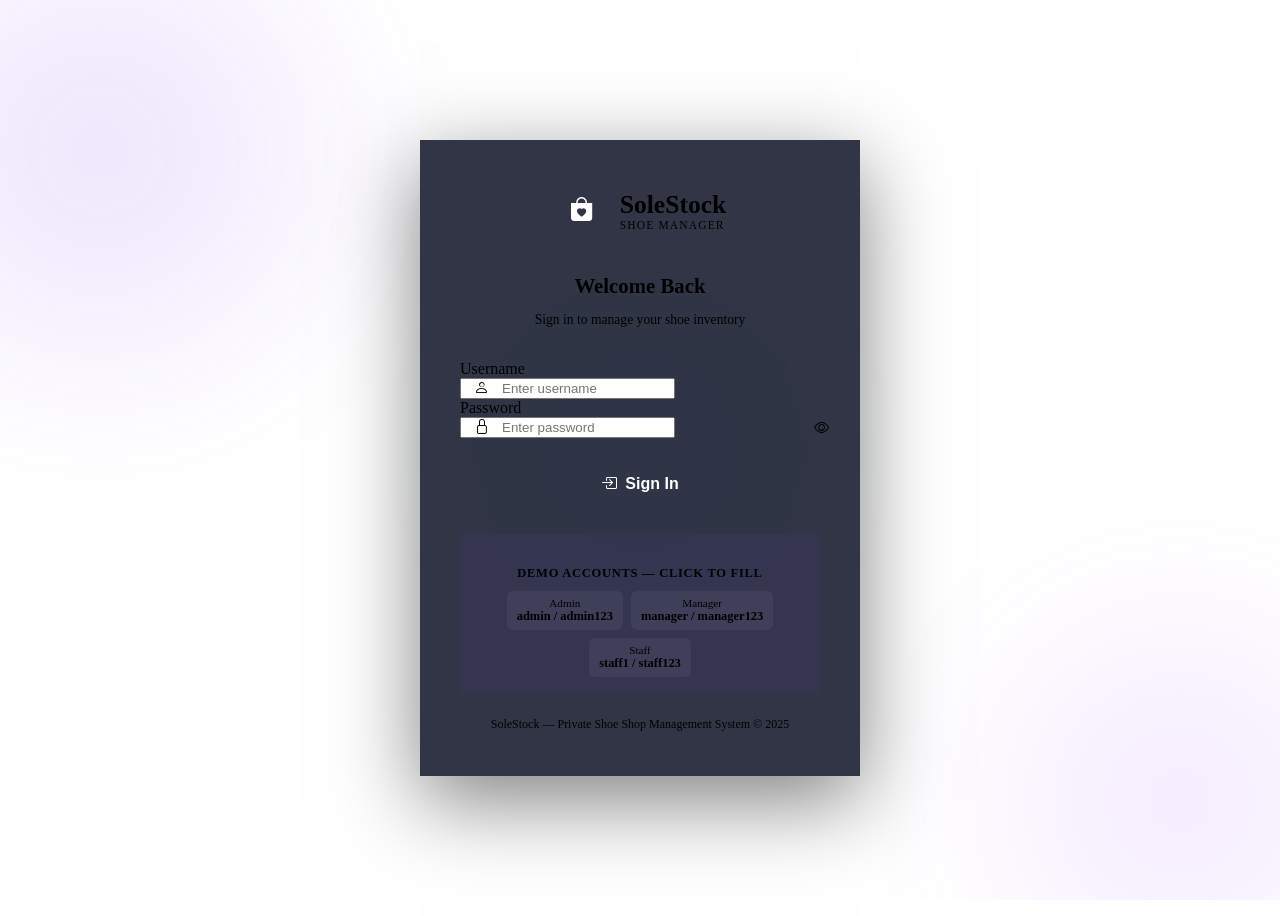
==== index.html @ f66cdd37 "Add files via upload" ====
<!DOCTYPE html>
<html lang="en">
<head>
  <meta charset="UTF-8">
  <meta name="viewport" content="width=device-width,initial-scale=1">
  <title>SoleStock — Login</title>
  <meta name="description" content="Secure login to SoleStock shoe shop stock management system">
  <link rel="stylesheet" href="https://cdn.jsdelivr.net/npm/bootstrap-icons@1.11.3/font/bootstrap-icons.min.css">
  <link rel="stylesheet" href="css/main.css">
  <style>
    body { display:flex; align-items:center; justify-content:center; min-height:100vh; background:var(--bg-deep); overflow:hidden; }

    /* Animated background */
    .bg-orbs { position:fixed; inset:0; pointer-events:none; overflow:hidden; z-index:0; }
    .orb {
      position:absolute; border-radius:50%; filter:blur(80px); opacity:0.15; animation:orbFloat 10s ease-in-out infinite;
    }
    .orb-1 { width:500px;height:500px; background:radial-gradient(circle,#7c3aed,transparent); top:-100px; left:-150px; animation-delay:0s; }
    .orb-2 { width:400px;height:400px; background:radial-gradient(circle,#a855f7,transparent); bottom:-100px; right:-100px; animation-delay:-5s; }
    .orb-3 { width:300px;height:300px; background:radial-gradient(circle,#06b6d4,transparent); top:50%; left:50%; transform:translate(-50%,-50%); animation-delay:-3s; }

    @keyframes orbFloat {
      0%,100% { transform:translate(0,0) scale(1); }
      50%      { transform:translate(20px,30px) scale(1.05); }
    }

    .orb-1 { animation-name:orbFloat1; }
    @keyframes orbFloat1 {
      0%,100% { transform:translate(0,0); }
      33%     { transform:translate(30px,-20px); }
      66%     { transform:translate(-20px,30px); }
    }

    /* Login Card */
    .login-wrapper { position:relative; z-index:1; width:100%; max-width:440px; padding:20px; }

    .login-card {
      background:rgba(13,18,38,0.85);
      backdrop-filter:blur(30px);
      border:1px solid var(--border);
      border-radius:var(--radius-xl);
      padding:44px 40px;
      box-shadow:0 24px 80px rgba(0,0,0,0.5), 0 0 0 1px rgba(255,255,255,0.04);
      animation:cardIn 0.5s cubic-bezier(0.34,1.56,0.64,1);
    }

    @keyframes cardIn {
      from { transform:translateY(30px); opacity:0; }
      to   { transform:translateY(0);    opacity:1; }
    }

    .login-logo {
      display:flex; align-items:center; justify-content:center; gap:12px; margin-bottom:36px;
    }

    .login-logo-icon {
      width:54px; height:54px;
      border-radius:var(--radius-lg);
      background:var(--gradient);
      display:flex; align-items:center; justify-content:center;
      font-size:1.5rem; color:white;
      box-shadow:var(--shadow-accent), 0 0 30px rgba(124,58,237,0.3);
    }

    .login-logo-text .name { font-size:1.6rem; font-weight:800; color:var(--text-primary); line-height:1.1; }
    .login-logo-text .sub  { font-size:0.72rem; color:var(--text-muted); text-transform:uppercase; letter-spacing:0.1em; }

    .login-card h1 { font-size:1.3rem; font-weight:700; color:var(--text-primary); text-align:center; margin-bottom:6px; }
    .login-card .tagline { font-size:0.85rem; color:var(--text-muted); text-align:center; margin-bottom:32px; }

    .input-wrap { position:relative; }
    .input-wrap i {
      position:absolute; left:14px; top:50%; transform:translateY(-50%);
      color:var(--text-muted); font-size:0.95rem; pointer-events:none;
    }
    .input-wrap input { padding-left:40px; }

    .pw-toggle {
      position:absolute; right:12px; top:50%; transform:translateY(-50%);
      background:none; border:none; color:var(--text-muted); cursor:pointer;
      font-size:0.95rem; padding:4px; transition:var(--transition);
    }
    .pw-toggle:hover { color:var(--text-secondary); }

    .login-btn {
      width:100%; padding:13px;
      background:var(--gradient);
      color:white; border:none; border-radius:var(--radius-sm);
      font-size:1rem; font-weight:700; font-family:'Outfit',sans-serif;
      cursor:pointer; transition:var(--transition);
      box-shadow:var(--shadow-accent);
      display:flex; align-items:center; justify-content:center; gap:8px;
    }
    .login-btn:hover { transform:translateY(-2px); box-shadow:0 8px 30px rgba(124,58,237,0.5); }
    .login-btn:active { transform:translateY(0); }
    .login-btn:disabled { opacity:0.6; pointer-events:none; }

    .login-error {
      background:var(--danger-bg); border:1px solid var(--danger-border);
      border-radius:var(--radius-sm); padding:12px 14px;
      font-size:0.85rem; color:var(--danger);
      display:flex; align-items:center; gap:8px;
      margin-bottom:18px; display:none;
    }

    .demo-credentials {
      margin-top:28px; padding:16px;
      background:rgba(124,58,237,0.06); border:1px solid var(--border-accent);
      border-radius:var(--radius-sm); text-align:center;
    }
    .demo-credentials h4 { font-size:0.78rem; color:var(--text-muted); text-transform:uppercase; letter-spacing:0.06em; margin-bottom:10px; }
    .demo-cred-row {
      display:flex; gap:8px; flex-wrap:wrap; justify-content:center;
    }
    .demo-cred {
      background:rgba(255,255,255,0.05); border:1px solid var(--border); border-radius:6px;
      padding:6px 10px; cursor:pointer; transition:var(--transition);
    }
    .demo-cred:hover { background:var(--accent-glow); border-color:var(--border-accent); }
    .demo-cred .dc-role { font-size:0.7rem; color:var(--text-muted); display:block; }
    .demo-cred .dc-creds { font-size:0.78rem; color:var(--accent-light); font-weight:600; display:block; }

    .login-footer { text-align:center; margin-top:24px; font-size:0.75rem; color:var(--text-muted); }
    .login-footer span { color:var(--accent-light); }
  </style>
</head>
<body>
  <div class="bg-orbs">
    <div class="orb orb-1"></div>
    <div class="orb orb-2"></div>
    <div class="orb orb-3"></div>
  </div>

  <div class="login-wrapper">
    <div class="login-card">
      <div class="login-logo">
        <div class="login-logo-icon"><i class="bi bi-bag-heart-fill"></i></div>
        <div class="login-logo-text">
          <div class="name">SoleStock</div>
          <div class="sub">Shoe Manager</div>
        </div>
      </div>

      <h1>Welcome Back</h1>
      <p class="tagline">Sign in to manage your shoe inventory</p>

      <div class="login-error" id="loginError">
        <i class="bi bi-exclamation-circle"></i>
        <span id="loginErrorMsg">Invalid username or password.</span>
      </div>

      <form id="loginForm" onsubmit="handleLogin(event)">
        <div class="form-group">
          <label class="form-label">Username</label>
          <div class="input-wrap">
            <i class="bi bi-person"></i>
            <input type="text" id="username" class="form-control" placeholder="Enter username" required autocomplete="username">
          </div>
        </div>
        <div class="form-group" style="margin-bottom:24px;">
          <label class="form-label">Password</label>
          <div class="input-wrap">
            <i class="bi bi-lock"></i>
            <input type="password" id="password" class="form-control" placeholder="Enter password" required autocomplete="current-password">
            <button type="button" class="pw-toggle" onclick="togglePw()" id="pwToggle">
              <i class="bi bi-eye" id="pwEye"></i>
            </button>
          </div>
        </div>
        <button type="submit" class="login-btn" id="loginBtn">
          <i class="bi bi-box-arrow-in-right"></i> Sign In
        </button>
      </form>

      <div class="demo-credentials">
        <h4>Demo Accounts — Click to Fill</h4>
        <div class="demo-cred-row">
          <div class="demo-cred" onclick="fillCreds('admin','admin123')">
            <span class="dc-role">Admin</span>
            <span class="dc-creds">admin / admin123</span>
          </div>
          <div class="demo-cred" onclick="fillCreds('manager','manager123')">
            <span class="dc-role">Manager</span>
            <span class="dc-creds">manager / manager123</span>
          </div>
          <div class="demo-cred" onclick="fillCreds('staff1','staff123')">
            <span class="dc-role">Staff</span>
            <span class="dc-creds">staff1 / staff123</span>
          </div>
        </div>
      </div>

      <div class="login-footer">
        <span>SoleStock</span> &mdash; Private Shoe Shop Management System &copy; 2025
      </div>
    </div>
  </div>

  <script src="js/db.js"></script>
  <script src="js/auth.js"></script>
  <script>
    // Redirect if already logged in
    if (Auth.isLoggedIn()) window.location.href = 'dashboard.html';

    function handleLogin(e) {
      e.preventDefault();
      const btn = document.getElementById('loginBtn');
      btn.disabled = true;
      btn.innerHTML = '<i class="bi bi-arrow-repeat" style="animation:spin 0.7s linear infinite"></i> Signing in...';

      setTimeout(() => {
        const u = document.getElementById('username').value.trim();
        const p = document.getElementById('password').value;
        const result = Auth.login(u, p);

        if (result.ok) {
          btn.innerHTML = '<i class="bi bi-check-circle"></i> Success!';
          setTimeout(() => { window.location.href = 'dashboard.html'; }, 500);
        } else {
          const errEl = document.getElementById('loginError');
          document.getElementById('loginErrorMsg').textContent = result.msg;
          errEl.style.display = 'flex';
          btn.disabled = false;
          btn.innerHTML = '<i class="bi bi-box-arrow-in-right"></i> Sign In';
          document.getElementById('password').value = '';
        }
      }, 600);
    }

    function togglePw() {
      const inp = document.getElementById('password');
      const eye = document.getElementById('pwEye');
      if (inp.type === 'password') { inp.type = 'text'; eye.className = 'bi bi-eye-slash'; }
      else { inp.type = 'password'; eye.className = 'bi bi-eye'; }
    }

    function fillCreds(u, p) {
      document.getElementById('username').value = u;
      document.getElementById('password').value = p;
      document.getElementById('loginError').style.display = 'none';
    }
  </script>
</body>
</html>
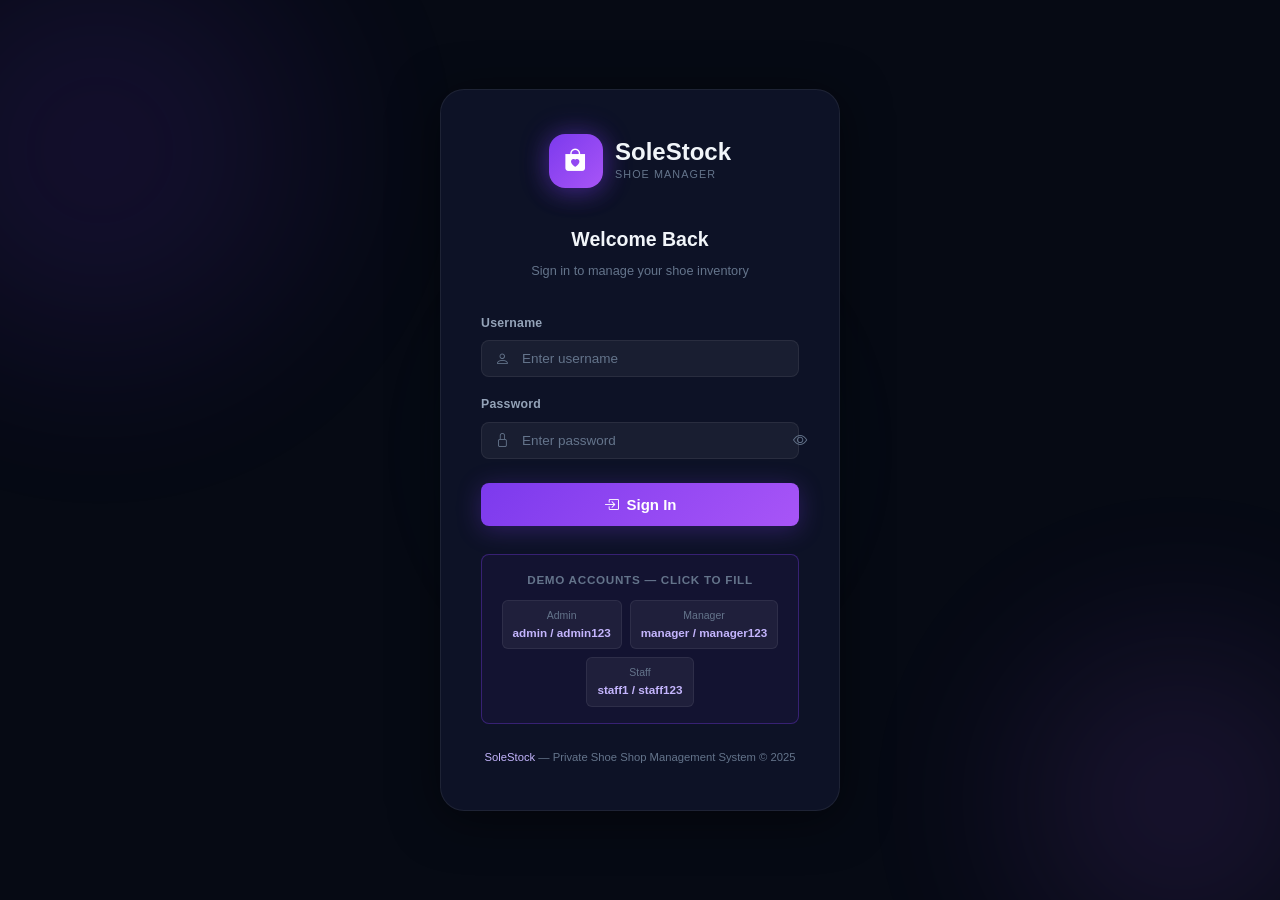
==== commit b411adb9: "Add files via upload" ====
--- a/index.html
+++ b/index.html
@@ -35,12 +35,12 @@
     .login-wrapper { position:relative; z-index:1; width:100%; max-width:440px; padding:20px; }
 
     .login-card {
-      background:rgba(13,18,38,0.85);
+      background:var(--bg-secondary);
       backdrop-filter:blur(30px);
       border:1px solid var(--border);
       border-radius:var(--radius-xl);
       padding:44px 40px;
-      box-shadow:0 24px 80px rgba(0,0,0,0.5), 0 0 0 1px rgba(255,255,255,0.04);
+      box-shadow:var(--shadow-lg);
       animation:cardIn 0.5s cubic-bezier(0.34,1.56,0.64,1);
     }
 
@@ -198,6 +198,7 @@
 
   <script src="js/db.js"></script>
   <script src="js/auth.js"></script>
+  <script src="js/app.js"></script>
   <script>
     // Redirect if already logged in
     if (Auth.isLoggedIn()) window.location.href = 'dashboard.html';
--- a/css/main.css
+++ b/css/main.css
@@ -0,0 +1,1055 @@
+@import url('https://fonts.googleapis.com/css2?family=Outfit:wght@300;400;500;600;700;800&display=swap');
+
+*, *::before, *::after { margin: 0; padding: 0; box-sizing: border-box; }
+
+:root {
+  --bg-deep:       #060a14;
+  --bg-primary:    #080d1c;
+  --bg-secondary:  #0d1226;
+  --bg-tertiary:   #111832;
+  --bg-card:       rgba(255,255,255,0.03);
+  --bg-card-hover: rgba(255,255,255,0.06);
+  --bg-input:      rgba(255,255,255,0.05);
+
+  --accent:        #7c3aed;
+  --accent-2:      #a855f7;
+  --accent-hover:  #6d28d9;
+  --accent-light:  #c4b5fd;
+  --accent-glow:   rgba(124,58,237,0.25);
+  --gradient:      linear-gradient(135deg,#7c3aed,#a855f7);
+  --gradient-alt:  linear-gradient(135deg,#6d28d9,#7c3aed);
+  --gradient-hero: linear-gradient(135deg,#7c3aed 0%,#a855f7 50%,#ec4899 100%);
+
+  --success:        #10b981;
+  --success-light:  #34d399;
+  --success-bg:     rgba(16,185,129,0.1);
+  --success-border: rgba(16,185,129,0.25);
+  --warning:        #f59e0b;
+  --warning-light:  #fbbf24;
+  --warning-bg:     rgba(245,158,11,0.1);
+  --warning-border: rgba(245,158,11,0.25);
+  --danger:         #ef4444;
+  --danger-light:   #f87171;
+  --danger-bg:      rgba(239,68,68,0.1);
+  --danger-border:  rgba(239,68,68,0.25);
+  --info:           #06b6d4;
+  --info-light:     #22d3ee;
+  --info-bg:        rgba(6,182,212,0.1);
+  --info-border:    rgba(6,182,212,0.25);
+
+  --text-primary:   #f1f5f9;
+  --text-secondary: #94a3b8;
+  --text-muted:     #64748b;
+  --text-accent:    #c4b5fd;
+
+  --border:         rgba(255,255,255,0.07);
+  --border-hover:   rgba(255,255,255,0.14);
+  --border-accent:  rgba(124,58,237,0.35);
+
+  --shadow-sm:     0 2px 8px rgba(0,0,0,0.3);
+  --shadow:        0 4px 24px rgba(0,0,0,0.4);
+  --shadow-lg:     0 8px 48px rgba(0,0,0,0.5);
+  --shadow-accent: 0 4px 24px rgba(124,58,237,0.3);
+
+  --sidebar-width:     260px;
+  --sidebar-collapsed: 72px;
+  --header-height:     68px;
+  --radius-sm: 8px;
+  --radius:    12px;
+  --radius-lg: 16px;
+  --radius-xl: 24px;
+
+  --transition:      all 0.25s cubic-bezier(0.4,0,0.2,1);
+  --transition-slow: all 0.4s cubic-bezier(0.4,0,0.2,1);
+}
+
+html { font-size: 15px; scroll-behavior: smooth; }
+
+body {
+  font-family: 'Outfit', sans-serif;
+  background-color: var(--bg-primary);
+  color: var(--text-primary);
+  line-height: 1.6;
+  overflow-x: hidden;
+  -webkit-font-smoothing: antialiased;
+}
+
+/* ─── Scrollbar ─── */
+::-webkit-scrollbar { width: 5px; height: 5px; }
+::-webkit-scrollbar-track { background: var(--bg-secondary); }
+::-webkit-scrollbar-thumb { background: var(--accent); border-radius: 10px; }
+
+/* ─── Layout ─── */
+.app-wrapper { display: flex; min-height: 100vh; }
+
+.main-wrapper {
+  flex: 1;
+  margin-left: var(--sidebar-width);
+  display: flex;
+  flex-direction: column;
+  min-height: 100vh;
+  transition: margin 0.3s cubic-bezier(0.4,0,0.2,1);
+}
+
+.main-wrapper.collapsed { margin-left: var(--sidebar-collapsed); }
+
+.main-content {
+  flex: 1;
+  padding: 28px;
+  padding-top: calc(var(--header-height) + 28px);
+  max-width: 1600px;
+}
+
+/* ─── Top Header ─── */
+.top-header {
+  position: fixed;
+  top: 0;
+  left: var(--sidebar-width);
+  right: 0;
+  height: var(--header-height);
+  background: rgba(8,13,28,0.85);
+  backdrop-filter: blur(20px);
+  border-bottom: 1px solid var(--border);
+  display: flex;
+  align-items: center;
+  padding: 0 28px;
+  gap: 16px;
+  z-index: 100;
+  transition: left 0.3s cubic-bezier(0.4,0,0.2,1);
+}
+
+.main-wrapper.collapsed .top-header { left: var(--sidebar-collapsed); }
+
+.header-title h2 {
+  font-size: 1.1rem;
+  font-weight: 700;
+  color: var(--text-primary);
+}
+
+.header-title p {
+  font-size: 0.75rem;
+  color: var(--text-muted);
+}
+
+.header-search {
+  flex: 1;
+  max-width: 380px;
+  margin: 0 auto;
+  position: relative;
+}
+
+.header-search i {
+  position: absolute;
+  left: 12px;
+  top: 50%;
+  transform: translateY(-50%);
+  color: var(--text-muted);
+  font-size: 0.9rem;
+}
+
+.header-search input {
+  width: 100%;
+  padding: 9px 14px 9px 36px;
+  background: var(--bg-input);
+  border: 1px solid var(--border);
+  border-radius: 50px;
+  color: var(--text-primary);
+  font-family: 'Outfit', sans-serif;
+  font-size: 0.85rem;
+  outline: none;
+  transition: var(--transition);
+}
+
+.header-search input:focus {
+  border-color: var(--accent);
+  box-shadow: 0 0 0 3px var(--accent-glow);
+}
+
+.header-actions { display: flex; align-items: center; gap: 10px; margin-left: auto; }
+
+.header-btn {
+  width: 38px;
+  height: 38px;
+  border-radius: var(--radius-sm);
+  background: var(--bg-card);
+  border: 1px solid var(--border);
+  color: var(--text-secondary);
+  cursor: pointer;
+  display: flex;
+  align-items: center;
+  justify-content: center;
+  font-size: 1rem;
+  transition: var(--transition);
+  position: relative;
+  text-decoration: none;
+}
+
+.header-btn:hover { background: var(--bg-card-hover); color: var(--text-primary); border-color: var(--border-hover); }
+
+.notif-badge {
+  position: absolute;
+  top: -3px;
+  right: -3px;
+  width: 16px;
+  height: 16px;
+  border-radius: 50%;
+  background: var(--danger);
+  font-size: 0.6rem;
+  font-weight: 700;
+  color: white;
+  display: flex;
+  align-items: center;
+  justify-content: center;
+  border: 2px solid var(--bg-primary);
+}
+
+.header-user {
+  display: flex;
+  align-items: center;
+  gap: 10px;
+  cursor: pointer;
+  padding: 6px 10px;
+  border-radius: var(--radius-sm);
+  border: 1px solid var(--border);
+  background: var(--bg-card);
+  transition: var(--transition);
+  text-decoration: none;
+}
+
+.header-user:hover { background: var(--bg-card-hover); border-color: var(--border-hover); }
+
+.user-avatar-sm {
+  width: 32px;
+  height: 32px;
+  border-radius: 50%;
+  background: var(--gradient);
+  display: flex;
+  align-items: center;
+  justify-content: center;
+  font-weight: 700;
+  font-size: 0.85rem;
+  color: white;
+  flex-shrink: 0;
+}
+
+.user-avatar-sm img { width: 100%; height: 100%; border-radius: 50%; object-fit: cover; }
+
+.header-user-info .uname { font-size: 0.82rem; font-weight: 600; color: var(--text-primary); }
+.header-user-info .urole { font-size: 0.72rem; color: var(--text-muted); text-transform: capitalize; }
+
+/* ─── Page Header ─── */
+.page-header { margin-bottom: 28px; }
+
+.page-header-top {
+  display: flex;
+  align-items: flex-start;
+  justify-content: space-between;
+  gap: 16px;
+  flex-wrap: wrap;
+}
+
+.page-header h1 {
+  font-size: 1.7rem;
+  font-weight: 800;
+  color: var(--text-primary);
+  line-height: 1.2;
+  background: var(--gradient-hero);
+  -webkit-background-clip: text;
+  -webkit-text-fill-color: transparent;
+  background-clip: text;
+}
+
+.page-header .subtitle {
+  font-size: 0.85rem;
+  color: var(--text-muted);
+  margin-top: 4px;
+}
+
+/* ─── KPI Cards ─── */
+.kpi-grid {
+  display: grid;
+  grid-template-columns: repeat(auto-fill, minmax(210px,1fr));
+  gap: 18px;
+  margin-bottom: 28px;
+}
+
+.kpi-card {
+  background: var(--bg-card);
+  border: 1px solid var(--border);
+  border-radius: var(--radius-lg);
+  padding: 20px;
+  display: flex;
+  align-items: center;
+  gap: 16px;
+  transition: var(--transition);
+  position: relative;
+  overflow: hidden;
+  backdrop-filter: blur(12px);
+  cursor: default;
+}
+
+.kpi-card::after {
+  content: '';
+  position: absolute;
+  top: 0; left: 0; right: 0;
+  height: 2px;
+  background: var(--gradient);
+  transform: scaleX(0);
+  transition: var(--transition);
+}
+
+.kpi-card:hover {
+  border-color: var(--border-accent);
+  transform: translateY(-3px);
+  box-shadow: var(--shadow-accent);
+  background: var(--bg-card-hover);
+}
+
+.kpi-card:hover::after { transform: scaleX(1); }
+
+.kpi-icon {
+  width: 50px;
+  height: 50px;
+  border-radius: var(--radius);
+  display: flex;
+  align-items: center;
+  justify-content: center;
+  font-size: 1.25rem;
+  flex-shrink: 0;
+}
+
+.kpi-icon.purple { background: rgba(124,58,237,0.15); color: var(--accent-light); }
+.kpi-icon.green  { background: var(--success-bg); color: var(--success); }
+.kpi-icon.yellow { background: var(--warning-bg); color: var(--warning); }
+.kpi-icon.red    { background: var(--danger-bg);  color: var(--danger); }
+.kpi-icon.cyan   { background: var(--info-bg);    color: var(--info); }
+.kpi-icon.pink   { background: rgba(236,72,153,0.1); color: #f472b6; }
+.kpi-icon.teal   { background: rgba(20,184,166,0.1); color: #2dd4bf; }
+.kpi-icon.orange { background: rgba(249,115,22,0.1); color: #fb923c; }
+
+.kpi-label {
+  font-size: 0.72rem;
+  color: var(--text-muted);
+  text-transform: uppercase;
+  letter-spacing: 0.06em;
+  font-weight: 600;
+}
+
+.kpi-value {
+  font-size: 1.55rem;
+  font-weight: 800;
+  color: var(--text-primary);
+  line-height: 1.15;
+  letter-spacing: -0.02em;
+}
+
+.kpi-sub {
+  font-size: 0.75rem;
+  color: var(--text-muted);
+  margin-top: 2px;
+}
+
+/* ─── Cards ─── */
+.card {
+  background: var(--bg-card);
+  border: 1px solid var(--border);
+  border-radius: var(--radius-lg);
+  padding: 24px;
+  backdrop-filter: blur(12px);
+  transition: var(--transition);
+}
+
+.card-header {
+  display: flex;
+  align-items: center;
+  justify-content: space-between;
+  margin-bottom: 20px;
+  padding-bottom: 16px;
+  border-bottom: 1px solid var(--border);
+}
+
+.card-title {
+  font-size: 0.95rem;
+  font-weight: 700;
+  color: var(--text-primary);
+  display: flex;
+  align-items: center;
+  gap: 8px;
+}
+
+.card-title i { color: var(--accent-light); }
+
+/* ─── Buttons ─── */
+.btn {
+  display: inline-flex;
+  align-items: center;
+  gap: 7px;
+  padding: 9px 18px;
+  border-radius: var(--radius-sm);
+  font-size: 0.875rem;
+  font-weight: 600;
+  font-family: 'Outfit', sans-serif;
+  cursor: pointer;
+  border: none;
+  transition: var(--transition);
+  text-decoration: none;
+  white-space: nowrap;
+}
+
+.btn-primary {
+  background: var(--gradient);
+  color: #fff;
+  box-shadow: var(--shadow-accent);
+}
+.btn-primary:hover {
+  background: var(--gradient-alt);
+  transform: translateY(-2px);
+  box-shadow: 0 6px 30px rgba(124,58,237,0.45);
+}
+
+.btn-secondary {
+  background: rgba(255,255,255,0.06);
+  color: var(--text-secondary);
+  border: 1px solid var(--border);
+}
+.btn-secondary:hover {
+  background: rgba(255,255,255,0.1);
+  color: var(--text-primary);
+  border-color: var(--border-hover);
+}
+
+.btn-success {
+  background: var(--success-bg);
+  color: var(--success);
+  border: 1px solid var(--success-border);
+}
+.btn-success:hover { background: rgba(16,185,129,0.2); transform: translateY(-1px); }
+
+.btn-danger {
+  background: var(--danger-bg);
+  color: var(--danger);
+  border: 1px solid var(--danger-border);
+}
+.btn-danger:hover { background: rgba(239,68,68,0.2); transform: translateY(-1px); }
+
+.btn-warning {
+  background: var(--warning-bg);
+  color: var(--warning);
+  border: 1px solid var(--warning-border);
+}
+.btn-warning:hover { background: rgba(245,158,11,0.2); transform: translateY(-1px); }
+
+.btn-info {
+  background: var(--info-bg);
+  color: var(--info);
+  border: 1px solid var(--info-border);
+}
+.btn-info:hover { background: rgba(6,182,212,0.2); transform: translateY(-1px); }
+
+.btn-sm { padding: 6px 13px; font-size: 0.8rem; }
+.btn-xs { padding: 4px 9px; font-size: 0.75rem; }
+.btn-lg { padding: 12px 24px; font-size: 1rem; }
+
+.btn-icon {
+  width: 36px;
+  height: 36px;
+  padding: 0;
+  display: inline-flex;
+  align-items: center;
+  justify-content: center;
+  border-radius: var(--radius-sm);
+}
+
+/* ─── Forms ─── */
+.form-group { margin-bottom: 18px; }
+.form-group-row { display: flex; gap: 16px; }
+.form-group-row .form-group { flex: 1; }
+
+.form-label {
+  display: block;
+  font-size: 0.82rem;
+  font-weight: 600;
+  color: var(--text-secondary);
+  margin-bottom: 7px;
+  letter-spacing: 0.02em;
+}
+
+.form-label .required { color: var(--danger); margin-left: 2px; }
+
+.form-control {
+  width: 100%;
+  padding: 10px 14px;
+  background: var(--bg-input);
+  border: 1px solid var(--border);
+  border-radius: var(--radius-sm);
+  color: var(--text-primary);
+  font-family: 'Outfit', sans-serif;
+  font-size: 0.9rem;
+  outline: none;
+  transition: var(--transition);
+}
+
+.form-control:focus {
+  border-color: var(--accent);
+  background: rgba(124,58,237,0.06);
+  box-shadow: 0 0 0 3px var(--accent-glow);
+}
+
+.form-control::placeholder { color: var(--text-muted); }
+
+select.form-control {
+  cursor: pointer;
+  appearance: none;
+  background-image: url("data:image/svg+xml,%3Csvg xmlns='http://www.w3.org/2000/svg' width='12' height='12' fill='%2364748b' viewBox='0 0 16 16'%3E%3Cpath d='M7.247 11.14 2.451 5.658C1.885 5.013 2.345 4 3.204 4h9.592a1 1 0 0 1 .753 1.659l-4.796 5.48a1 1 0 0 1-1.506 0z'/%3E%3C/svg%3E");
+  background-repeat: no-repeat;
+  background-position: right 12px center;
+  padding-right: 36px;
+}
+
+select.form-control option { background: #1a1f35; color: var(--text-primary); }
+
+textarea.form-control { resize: vertical; min-height: 90px; }
+
+.form-hint { font-size: 0.75rem; color: var(--text-muted); margin-top: 5px; }
+
+.form-grid   { display: grid; grid-template-columns: 1fr 1fr;    gap: 18px; }
+.form-grid-3 { display: grid; grid-template-columns: 1fr 1fr 1fr; gap: 18px; }
+
+/* ─── Tables ─── */
+.table-wrapper {
+  overflow-x: auto;
+  border-radius: var(--radius);
+  border: 1px solid var(--border);
+}
+
+.data-table { width: 100%; border-collapse: collapse; }
+
+.data-table th {
+  padding: 12px 16px;
+  text-align: left;
+  font-size: 0.72rem;
+  font-weight: 700;
+  text-transform: uppercase;
+  letter-spacing: 0.07em;
+  color: var(--text-muted);
+  background: rgba(255,255,255,0.025);
+  border-bottom: 1px solid var(--border);
+  white-space: nowrap;
+}
+
+.data-table td {
+  padding: 13px 16px;
+  font-size: 0.875rem;
+  color: var(--text-secondary);
+  border-bottom: 1px solid rgba(255,255,255,0.035);
+  vertical-align: middle;
+}
+
+.data-table tr:last-child td { border-bottom: none; }
+.data-table tbody tr { transition: var(--transition); }
+.data-table tbody tr:hover { background: rgba(255,255,255,0.03); }
+.data-table td.primary { color: var(--text-primary); font-weight: 600; }
+
+/* Table sort arrows */
+.data-table th[data-sort] { cursor: pointer; user-select: none; }
+.data-table th[data-sort]:hover { color: var(--text-secondary); }
+
+/* ─── Badges ─── */
+.badge {
+  display: inline-flex;
+  align-items: center;
+  gap: 4px;
+  padding: 3px 10px;
+  border-radius: 50px;
+  font-size: 0.72rem;
+  font-weight: 700;
+  letter-spacing: 0.03em;
+  white-space: nowrap;
+}
+
+.badge-success { background: var(--success-bg); color: var(--success); border: 1px solid var(--success-border); }
+.badge-warning { background: var(--warning-bg); color: var(--warning); border: 1px solid var(--warning-border); }
+.badge-danger  { background: var(--danger-bg);  color: var(--danger);  border: 1px solid var(--danger-border); }
+.badge-info    { background: var(--info-bg);    color: var(--info);    border: 1px solid var(--info-border); }
+.badge-purple  { background: rgba(124,58,237,0.12); color: var(--accent-light); border: 1px solid rgba(124,58,237,0.25); }
+.badge-muted   { background: rgba(255,255,255,0.05); color: var(--text-muted); border: 1px solid var(--border); }
+.badge-green   { background: var(--success-bg); color: var(--success); border: 1px solid var(--success-border); }
+.badge-red     { background: var(--danger-bg);  color: var(--danger);  border: 1px solid var(--danger-border); }
+
+/* ─── Modals ─── */
+.modal-overlay {
+  position: fixed; inset: 0;
+  background: rgba(0,0,0,0.72);
+  backdrop-filter: blur(6px);
+  z-index: 1000;
+  display: flex;
+  align-items: center;
+  justify-content: center;
+  opacity: 0;
+  visibility: hidden;
+  transition: var(--transition);
+  padding: 16px;
+}
+
+.modal-overlay.active { opacity: 1; visibility: visible; }
+
+.modal {
+  background: var(--bg-secondary);
+  border: 1px solid var(--border);
+  border-radius: var(--radius-xl);
+  padding: 32px;
+  width: 100%;
+  max-width: 560px;
+  max-height: 90vh;
+  overflow-y: auto;
+  transform: scale(0.93) translateY(24px);
+  transition: var(--transition);
+  box-shadow: var(--shadow-lg), 0 0 60px rgba(124,58,237,0.1);
+}
+
+.modal-overlay.active .modal { transform: scale(1) translateY(0); }
+.modal-lg { max-width: 760px; }
+.modal-sm { max-width: 440px; }
+
+.modal-header {
+  display: flex;
+  align-items: center;
+  justify-content: space-between;
+  margin-bottom: 24px;
+  padding-bottom: 16px;
+  border-bottom: 1px solid var(--border);
+}
+
+.modal-title {
+  font-size: 1.1rem;
+  font-weight: 700;
+  color: var(--text-primary);
+  display: flex;
+  align-items: center;
+  gap: 10px;
+}
+
+.modal-title i { color: var(--accent-light); }
+
+.modal-close {
+  width: 32px; height: 32px;
+  border-radius: var(--radius-sm);
+  background: rgba(255,255,255,0.05);
+  border: 1px solid var(--border);
+  color: var(--text-muted);
+  cursor: pointer;
+  display: flex; align-items: center; justify-content: center;
+  font-size: 0.9rem;
+  transition: var(--transition);
+}
+
+.modal-close:hover { background: var(--danger-bg); color: var(--danger); border-color: var(--danger-border); }
+
+.modal-footer {
+  display: flex;
+  align-items: center;
+  justify-content: flex-end;
+  gap: 12px;
+  margin-top: 24px;
+  padding-top: 16px;
+  border-top: 1px solid var(--border);
+}
+
+/* ─── Toast Notifications ─── */
+.toast-container {
+  position: fixed;
+  top: 84px;
+  right: 24px;
+  z-index: 2000;
+  display: flex;
+  flex-direction: column;
+  gap: 10px;
+  pointer-events: none;
+}
+
+.toast {
+  background: var(--bg-tertiary);
+  border: 1px solid var(--border);
+  border-radius: var(--radius);
+  padding: 14px 18px;
+  min-width: 300px;
+  max-width: 360px;
+  display: flex;
+  align-items: flex-start;
+  gap: 12px;
+  box-shadow: var(--shadow-lg);
+  animation: toastIn 0.35s cubic-bezier(0.34,1.56,0.64,1);
+  pointer-events: all;
+  position: relative;
+  overflow: hidden;
+}
+
+.toast::before {
+  content: '';
+  position: absolute;
+  left: 0; top: 0; bottom: 0;
+  width: 3px;
+}
+
+.toast-success::before { background: var(--success); }
+.toast-warning::before { background: var(--warning); }
+.toast-danger::before  { background: var(--danger); }
+.toast-info::before    { background: var(--info); }
+
+.toast-icon { font-size: 1.1rem; flex-shrink: 0; margin-top: 2px; }
+.toast-success .toast-icon { color: var(--success); }
+.toast-warning .toast-icon { color: var(--warning); }
+.toast-danger .toast-icon  { color: var(--danger); }
+.toast-info .toast-icon    { color: var(--info); }
+
+.toast-body { flex: 1; }
+.toast-title { font-size: 0.875rem; font-weight: 700; color: var(--text-primary); }
+.toast-msg   { font-size: 0.8rem; color: var(--text-secondary); margin-top: 2px; }
+
+.toast-close {
+  background: none; border: none;
+  color: var(--text-muted); cursor: pointer;
+  font-size: 0.9rem; padding: 0;
+  flex-shrink: 0; margin-top: 2px;
+  transition: var(--transition);
+}
+
+.toast-close:hover { color: var(--text-primary); }
+
+@keyframes toastIn {
+  from { transform: translateX(110%); opacity: 0; }
+  to   { transform: translateX(0);    opacity: 1; }
+}
+
+@keyframes toastOut {
+  from { transform: translateX(0);    opacity: 1; height: auto; }
+  to   { transform: translateX(110%); opacity: 0; height: 0; padding: 0; }
+}
+
+/* ─── Filter Bar ─── */
+.filter-bar {
+  display: flex;
+  align-items: center;
+  gap: 12px;
+  margin-bottom: 20px;
+  flex-wrap: wrap;
+}
+
+.search-box { position: relative; flex: 1; min-width: 220px; }
+.search-box i { position: absolute; left: 12px; top: 50%; transform: translateY(-50%); color: var(--text-muted); font-size: 0.9rem; }
+.search-box input { padding-left: 36px; }
+
+/* ─── Pagination ─── */
+.pagination {
+  display: flex;
+  align-items: center;
+  gap: 6px;
+  margin-top: 20px;
+  justify-content: center;
+  padding: 12px 0;
+  border-top: 1px solid var(--border);
+}
+
+.page-info { font-size: 0.8rem; color: var(--text-muted); margin: 0 8px; }
+
+.page-btn {
+  min-width: 34px; height: 34px;
+  padding: 0 8px;
+  border-radius: var(--radius-sm);
+  background: rgba(255,255,255,0.04);
+  border: 1px solid var(--border);
+  color: var(--text-secondary);
+  cursor: pointer;
+  display: flex; align-items: center; justify-content: center;
+  font-size: 0.8rem;
+  font-family: 'Outfit', sans-serif;
+  transition: var(--transition);
+}
+
+.page-btn:hover, .page-btn.active {
+  background: var(--gradient);
+  color: white;
+  border-color: var(--accent);
+}
+
+.page-btn:disabled { opacity: 0.4; pointer-events: none; }
+
+/* ─── Empty State ─── */
+.empty-state {
+  text-align: center;
+  padding: 56px 20px;
+  color: var(--text-muted);
+}
+
+.empty-state .empty-icon {
+  font-size: 3.5rem;
+  margin-bottom: 16px;
+  display: block;
+  opacity: 0.3;
+}
+
+.empty-state h3 { font-size: 1rem; color: var(--text-secondary); margin-bottom: 8px; }
+.empty-state p  { font-size: 0.85rem; }
+
+/* ─── Shoe Image ─── */
+.shoe-img-thumb {
+  width: 48px;
+  height: 48px;
+  border-radius: var(--radius-sm);
+  object-fit: cover;
+  border: 1px solid var(--border);
+}
+
+.shoe-no-img {
+  width: 48px;
+  height: 48px;
+  border-radius: var(--radius-sm);
+  background: rgba(124,58,237,0.1);
+  border: 1px solid var(--border-accent);
+  display: flex;
+  align-items: center;
+  justify-content: center;
+  color: var(--accent-light);
+  font-size: 1.2rem;
+}
+
+/* ─── Charts Container ─── */
+.chart-container { position: relative; height: 280px; }
+.chart-container canvas { max-height: 100%; }
+
+/* ─── Stats Row ─── */
+.stats-row {
+  display: grid;
+  grid-template-columns: repeat(auto-fill, minmax(300px,1fr));
+  gap: 20px;
+  margin-bottom: 24px;
+}
+
+/* ─── Alert Banner ─── */
+.alert-banner {
+  display: flex;
+  align-items: flex-start;
+  gap: 12px;
+  padding: 14px 18px;
+  border-radius: var(--radius);
+  margin-bottom: 20px;
+  border: 1px solid;
+}
+
+.alert-warning { background: var(--warning-bg); border-color: var(--warning-border); }
+.alert-danger  { background: var(--danger-bg);  border-color: var(--danger-border); }
+.alert-success { background: var(--success-bg); border-color: var(--success-border); }
+.alert-info    { background: var(--info-bg);    border-color: var(--info-border); }
+
+.alert-banner .alert-icon { font-size: 1.1rem; flex-shrink: 0; margin-top: 2px; }
+.alert-warning .alert-icon { color: var(--warning); }
+.alert-danger  .alert-icon { color: var(--danger); }
+.alert-success .alert-icon { color: var(--success); }
+.alert-info    .alert-icon { color: var(--info); }
+
+.alert-banner h4 { font-size: 0.875rem; font-weight: 700; margin-bottom: 2px; }
+.alert-banner p  { font-size: 0.8rem; }
+.alert-warning h4, .alert-warning p { color: var(--warning); }
+.alert-danger  h4, .alert-danger p  { color: var(--danger); }
+.alert-success h4, .alert-success p { color: var(--success); }
+.alert-info    h4, .alert-info p    { color: var(--info); }
+
+/* ─── Stock Status Indicator ─── */
+.stock-bar {
+  height: 4px;
+  border-radius: 2px;
+  background: var(--border);
+  margin-top: 6px;
+  overflow: hidden;
+}
+.stock-bar-fill { height: 100%; border-radius: 2px; transition: width 0.5s ease; }
+.stock-bar-fill.in-stock { background: var(--success); }
+.stock-bar-fill.medium   { background: var(--info); }
+.stock-bar-fill.low      { background: var(--warning); }
+.stock-bar-fill.out      { background: var(--danger); }
+
+/* ─── Activity Feed ─── */
+.activity-list { display: flex; flex-direction: column; gap: 0; }
+
+.activity-item {
+  display: flex;
+  align-items: flex-start;
+  gap: 12px;
+  padding: 12px 0;
+  border-bottom: 1px solid var(--border);
+  transition: var(--transition);
+}
+
+.activity-item:last-child { border-bottom: none; }
+
+.activity-dot {
+  width: 8px; height: 8px;
+  border-radius: 50%;
+  flex-shrink: 0;
+  margin-top: 6px;
+}
+
+.activity-dot.sale     { background: var(--success); box-shadow: 0 0 6px var(--success); }
+.activity-dot.purchase { background: var(--info);    box-shadow: 0 0 6px var(--info); }
+.activity-dot.low      { background: var(--warning); box-shadow: 0 0 6px var(--warning); }
+.activity-dot.out      { background: var(--danger);  box-shadow: 0 0 6px var(--danger); }
+
+.activity-content { flex: 1; }
+.activity-text { font-size: 0.85rem; color: var(--text-secondary); }
+.activity-text strong { color: var(--text-primary); }
+.activity-time { font-size: 0.72rem; color: var(--text-muted); margin-top: 2px; }
+
+/* ─── Upload Area ─── */
+.upload-area {
+  border: 2px dashed var(--border);
+  border-radius: var(--radius);
+  padding: 28px;
+  text-align: center;
+  cursor: pointer;
+  transition: var(--transition);
+  color: var(--text-muted);
+  position: relative;
+}
+
+.upload-area:hover { border-color: var(--accent); color: var(--accent-light); }
+.upload-area input { position: absolute; inset: 0; opacity: 0; cursor: pointer; }
+.upload-area i { font-size: 2rem; display: block; margin-bottom: 8px; }
+.upload-area p { font-size: 0.85rem; }
+.upload-area small { font-size: 0.75rem; color: var(--text-muted); }
+
+.upload-preview {
+  width: 100%;
+  max-height: 140px;
+  border-radius: var(--radius-sm);
+  object-fit: cover;
+  margin-top: 12px;
+  border: 1px solid var(--border);
+  display: none;
+}
+
+/* ─── Confirm Dialog ─── */
+.confirm-modal .confirm-icon {
+  width: 64px; height: 64px;
+  border-radius: 50%;
+  background: var(--danger-bg);
+  border: 1px solid var(--danger-border);
+  display: flex; align-items: center; justify-content: center;
+  font-size: 1.75rem;
+  color: var(--danger);
+  margin: 0 auto 20px;
+}
+
+.confirm-modal h3 {
+  text-align: center;
+  font-size: 1.1rem;
+  font-weight: 700;
+  margin-bottom: 8px;
+}
+
+.confirm-modal p {
+  text-align: center;
+  font-size: 0.875rem;
+  color: var(--text-secondary);
+}
+
+/* ─── Loading Spinner ─── */
+.spinner {
+  width: 36px; height: 36px;
+  border: 3px solid var(--border);
+  border-top-color: var(--accent);
+  border-radius: 50%;
+  animation: spin 0.7s linear infinite;
+  margin: 20px auto;
+}
+
+@keyframes spin { to { transform: rotate(360deg); } }
+
+/* ─── Profile Page ─── */
+.profile-banner {
+  height: 180px;
+  border-radius: var(--radius-lg);
+  background: var(--gradient-hero);
+  position: relative;
+  overflow: hidden;
+  margin-bottom: 60px;
+}
+
+.profile-banner::before {
+  content: '';
+  position: absolute; inset: 0;
+  background: url("data:image/svg+xml,%3Csvg width='60' height='60' viewBox='0 0 60 60' xmlns='http://www.w3.org/2000/svg'%3E%3Cg fill='none' fill-rule='evenodd'%3E%3Cg fill='%23fff' fill-opacity='0.05'%3E%3Ccircle cx='30' cy='30' r='30'/%3E%3C/g%3E%3C/g%3E%3C/svg%3E");
+}
+
+.profile-avatar {
+  position: absolute;
+  bottom: -40px;
+  left: 32px;
+  width: 84px; height: 84px;
+  border-radius: 50%;
+  background: var(--gradient);
+  border: 4px solid var(--bg-secondary);
+  display: flex; align-items: center; justify-content: center;
+  font-size: 2rem;
+  font-weight: 800;
+  color: white;
+}
+
+/* ─── Utilities ─── */
+.d-flex   { display: flex; }
+.d-grid   { display: grid; }
+.d-none   { display: none; }
+.d-block  { display: block; }
+.align-center  { align-items: center; }
+.justify-between { justify-content: space-between; }
+.gap-4  { gap: 4px; }
+.gap-8  { gap: 8px; }
+.gap-12 { gap: 12px; }
+.gap-16 { gap: 16px; }
+.gap-24 { gap: 24px; }
+.mt-4  { margin-top: 4px; }
+.mt-8  { margin-top: 8px; }
+.mt-12 { margin-top: 12px; }
+.mt-16 { margin-top: 16px; }
+.mt-24 { margin-top: 24px; }
+.mb-4  { margin-bottom: 4px; }
+.mb-8  { margin-bottom: 8px; }
+.mb-16 { margin-bottom: 16px; }
+.mb-24 { margin-bottom: 24px; }
+.ml-auto { margin-left: auto; }
+.text-right   { text-align: right; }
+.text-center  { text-align: center; }
+.text-left    { text-align: left; }
+.fw-500 { font-weight: 500; }
+.fw-600 { font-weight: 600; }
+.fw-700 { font-weight: 700; }
+.text-success  { color: var(--success); }
+.text-warning  { color: var(--warning); }
+.text-danger   { color: var(--danger); }
+.text-info     { color: var(--info); }
+.text-muted    { color: var(--text-muted); }
+.text-accent   { color: var(--accent-light); }
+.text-primary  { color: var(--text-primary) !important; }
+.text-secondary-clr { color: var(--text-secondary); }
+.text-sm  { font-size: 0.8rem; }
+.text-xs  { font-size: 0.72rem; }
+.text-lg  { font-size: 1.1rem; }
+.divider { height: 1px; background: var(--border); margin: 20px 0; }
+.w-full { width: 100%; }
+.truncate { white-space: nowrap; overflow: hidden; text-overflow: ellipsis; max-width: 180px; }
+
+/* ─── Responsive ─── */
+@media (max-width: 1100px) {
+  .form-grid-3 { grid-template-columns: 1fr 1fr; }
+  .kpi-grid { grid-template-columns: repeat(2, 1fr); }
+}
+
+@media (max-width: 768px) {
+  .main-wrapper { margin-left: 0 !important; }
+  .top-header { left: 0 !important; padding: 0 16px; }
+  .main-content { padding: 16px; padding-top: calc(var(--header-height) + 16px); }
+  .kpi-grid { grid-template-columns: 1fr; }
+  .form-grid { grid-template-columns: 1fr; }
+  .form-grid-3 { grid-template-columns: 1fr; }
+  .stats-row { grid-template-columns: 1fr; }
+  .modal { padding: 24px 20px; }
+}
